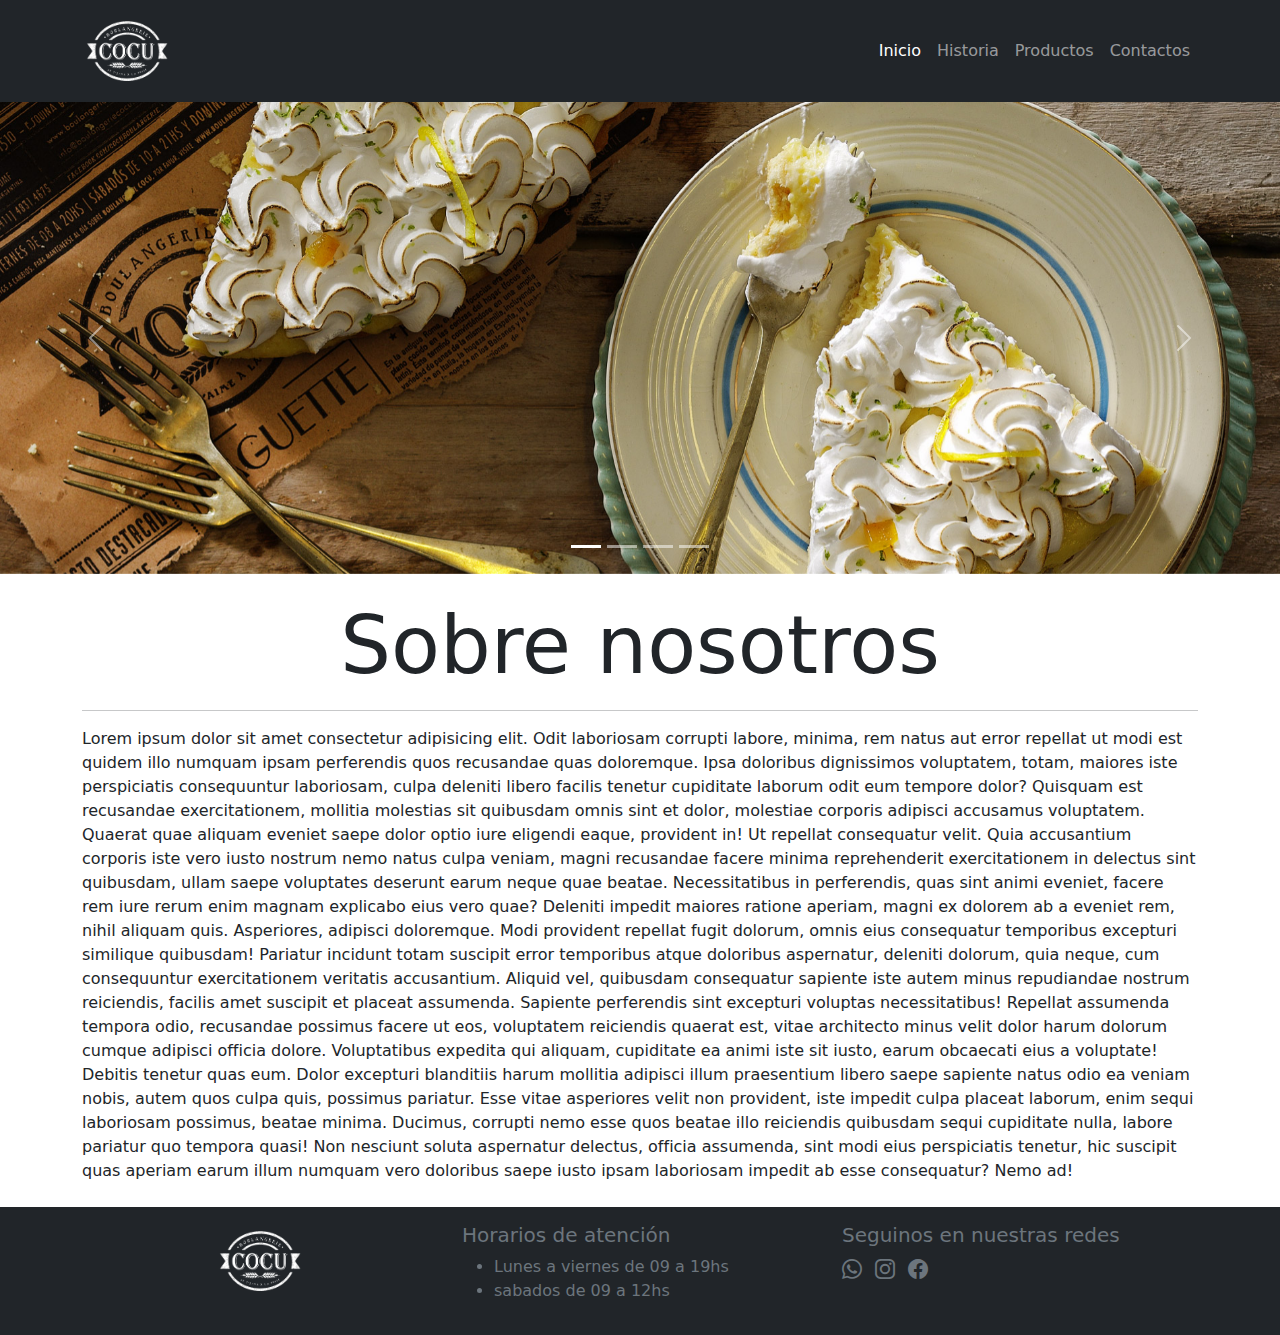
==== index.html @ d389c7b5 "agregamos la estructura principal de la panaderia cocu" ====
<!DOCTYPE html>
<html lang="es">
  <head>
    <meta charset="UTF-8" />
    <meta http-equiv="X-UA-Compatible" content="IE=edge" />
    <meta name="viewport" content="width=device-width, initial-scale=1.0" />
    <meta name="description" content="panaderia con productos artesanales" />
    <meta name="author" content="Arias Emilse" />
    <meta name="keywords" content="facturas, pan, pan dulce" />
    <link rel="stylesheet" href="./css/bootstrap.min.css" />
    <link
      rel="stylesheet"
      href="https://cdn.jsdelivr.net/npm/bootstrap-icons@1.10.2/font/bootstrap-icons.css"
    />
    <link rel="stylesheet" href="./css/style.css" />
    <title>Panaderia cocu</title>
  </head>
  <body>
    <header>
      <nav class="navbar navbar-expand-lg bg-dark navbar-dark">
        <div class="container">
          <a class="navbar-brand" href="index.html">
            <img
              src="./img/cocu_logo-450.png"
              alt="logo panaderia cocu"
              width="90px"
            />
          </a>
          <button
            class="navbar-toggler"
            type="button"
            data-bs-toggle="collapse"
            data-bs-target="#navbarSupportedContent"
            aria-controls="navbarSupportedContent"
            aria-expanded="false"
            aria-label="Toggle navigation"
          >
            <span class="navbar-toggler-icon"></span>
          </button>
          <div class="collapse navbar-collapse" id="navbarSupportedContent">
            <ul class="navbar-nav ms-auto mb-2 mb-lg-0">
              <li class="nav-item">
                <a class="nav-link active" aria-current="page" href="index.html"
                  >Inicio</a
                >
              </li>
              <li class="nav-item">
                <a class="nav-link" href="./pages/historia.html">Historia</a>
              </li>
              <li class="nav-item">
                <a class="nav-link" href="./pages/productos.html">Productos</a>
              </li>
              <li class="nav-item">
                <a class="nav-link" href="./pages/contacto.html">Contactos</a>
              </li>
            </ul>
          </div>
        </div>
      </nav>
    </header>
    <main>
      <section id="carouselProductos" class="carousel slide" data-bs-ride="true">
        <div class="carousel-indicators">
          <button type="button" data-bs-target="#carouselProductos" data-bs-slide-to="0" class="active" aria-current="true" aria-label="Slide 1"></button>
          <button type="button" data-bs-target="#carouselProductos" data-bs-slide-to="1" aria-label="Slide 2"></button>
          <button type="button" data-bs-target="#carouselProductos" data-bs-slide-to="2" aria-label="Slide 3"></button>
          <button type="button" data-bs-target="#carouselProductos" data-bs-slide-to="3" aria-label="Slide 4"></button>
        </div>
        <div class="carousel-inner">
          <div class="carousel-item active">
            <img src="./img/slider_201603_lemonpie.jpg" class="d-block w-100 banner-responsive" alt="lemon pie">
          </div>
          <div class="carousel-item">
            <img src="./img/slider_201603_painchoco.jpg" class="d-block w-100 banner-responsive" alt="Facturas">
          </div>
          <div class="carousel-item">
            <img src="./img/slider_201603_sandwich.jpg" class="d-block w-100 banner-responsive" alt="sandwich">
          </div>
          <div class="carousel-item">
            <img src="./img/slider_201603_painchoco.jpg" class="d-block w-100 banner-responsive" alt="facturas">
          </div>
        </div>
        <button class="carousel-control-prev" type="button" data-bs-target="#carouselProductos" data-bs-slide="prev">
          <span class="carousel-control-prev-icon" aria-hidden="true"></span>
          <span class="visually-hidden">Previous</span>
        </button>
        <button class="carousel-control-next" type="button" data-bs-target="#carouselProductos" data-bs-slide="next">
          <span class="carousel-control-next-icon" aria-hidden="true"></span>
          <span class="visually-hidden">Next</span>
        </button>
      </section>
    <section class="container my-4">
      <h1 class="display-1 text-center">Sobre nosotros</h1>
      <hr>
      <p>Lorem ipsum dolor sit amet consectetur adipisicing elit. Odit laboriosam corrupti labore, minima, rem natus aut error repellat ut modi est quidem illo numquam ipsam perferendis quos recusandae quas doloremque. Ipsa doloribus dignissimos voluptatem, totam, maiores iste perspiciatis consequuntur laboriosam, culpa deleniti libero facilis tenetur cupiditate laborum odit eum tempore dolor? Quisquam est recusandae exercitationem, mollitia molestias sit quibusdam omnis sint et dolor, molestiae corporis adipisci accusamus voluptatem. Quaerat quae aliquam eveniet saepe dolor optio iure eligendi eaque, provident in! Ut repellat consequatur velit. Quia accusantium corporis iste vero iusto nostrum nemo natus culpa veniam, magni recusandae facere minima reprehenderit exercitationem in delectus sint quibusdam, ullam saepe voluptates deserunt earum neque quae beatae. Necessitatibus in perferendis, quas sint animi eveniet, facere rem iure rerum enim magnam explicabo eius vero quae? Deleniti impedit maiores ratione aperiam, magni ex dolorem ab a eveniet rem, nihil aliquam quis. Asperiores, adipisci doloremque. Modi provident repellat fugit dolorum, omnis eius consequatur temporibus excepturi similique quibusdam! Pariatur incidunt totam suscipit error temporibus atque doloribus aspernatur, deleniti dolorum, quia neque, cum consequuntur exercitationem veritatis accusantium. Aliquid vel, quibusdam consequatur sapiente iste autem minus repudiandae nostrum reiciendis, facilis amet suscipit et placeat assumenda. Sapiente perferendis sint excepturi voluptas necessitatibus! Repellat assumenda tempora odio, recusandae possimus facere ut eos, voluptatem reiciendis quaerat est, vitae architecto minus velit dolor harum dolorum cumque adipisci officia dolore. Voluptatibus expedita qui aliquam, cupiditate ea animi iste sit iusto, earum obcaecati eius a voluptate! Debitis tenetur quas eum. Dolor excepturi blanditiis harum mollitia adipisci illum praesentium libero saepe sapiente natus odio ea veniam nobis, autem quos culpa quis, possimus pariatur. Esse vitae asperiores velit non provident, iste impedit culpa placeat laborum, enim sequi laboriosam possimus, beatae minima. Ducimus, corrupti nemo esse quos beatae illo reiciendis quibusdam sequi cupiditate nulla, labore pariatur quo tempora quasi! Non nesciunt soluta aspernatur delectus, officia assumenda, sint modi eius perspiciatis tenetur, hic suscipit quas aperiam earum illum numquam vero doloribus saepe iusto ipsam laboriosam impedit ab esse consequatur? Nemo ad!</p>
    </section>
    </main>
    <footer class="bg-dark text-secondary py-3">
      <section class="container">
        <article class="row">
          <aside class=" col-md-4 text-center">
            <img
              src="./img/cocu_logo-450.png"
              width="90px"
              alt="logo panaderia cocu"
            />
          </aside>
          <aside class=" col-md-4">
            <h5>Horarios de atención</h5>
            <ul>
              <li>Lunes a viernes de 09 a 19hs</li>
              <li>sabados de 09 a 12hs</li>
            </ul>
          </aside>
          <aside class=" col-md-4">
            <h5>Seguinos en nuestras redes</h5>
            <div class="text-center text-md-start">
              <a href="./pages/error404.html" class="text-secondary"
                ><i class="bi bi-whatsapp fs-5"></i
              ></a>
              <a href="./pages/error404.html" class="text-secondary mx-2">
                <i class="bi bi-instagram fs-5"></i
              ></a>
              <a href="./pages/error404.html" class="text-secondary">
                <i class="bi bi-facebook fs-5"></i
              ></a>
            </div>
          </aside>
        </article>
      </section>
    </footer>
    <script src="./js/bootstrap.min.js"></script>
  </body>
</html>
---- css/style.css ----
body{
    display: flex;
    flex-direction: column;
    min-height: 100vh;
}

main{
    flex-grow: 1;
}

.imgDetalleProducto{
    width: 50%;
}

@media all and (max-width: 767px){
    .banner-responsive{
        height: 250px;
        object-fit: cover;
    }
    
    .imgDetalleProducto{
        width: 100%;
        margin-bottom: 3px;
    }
}
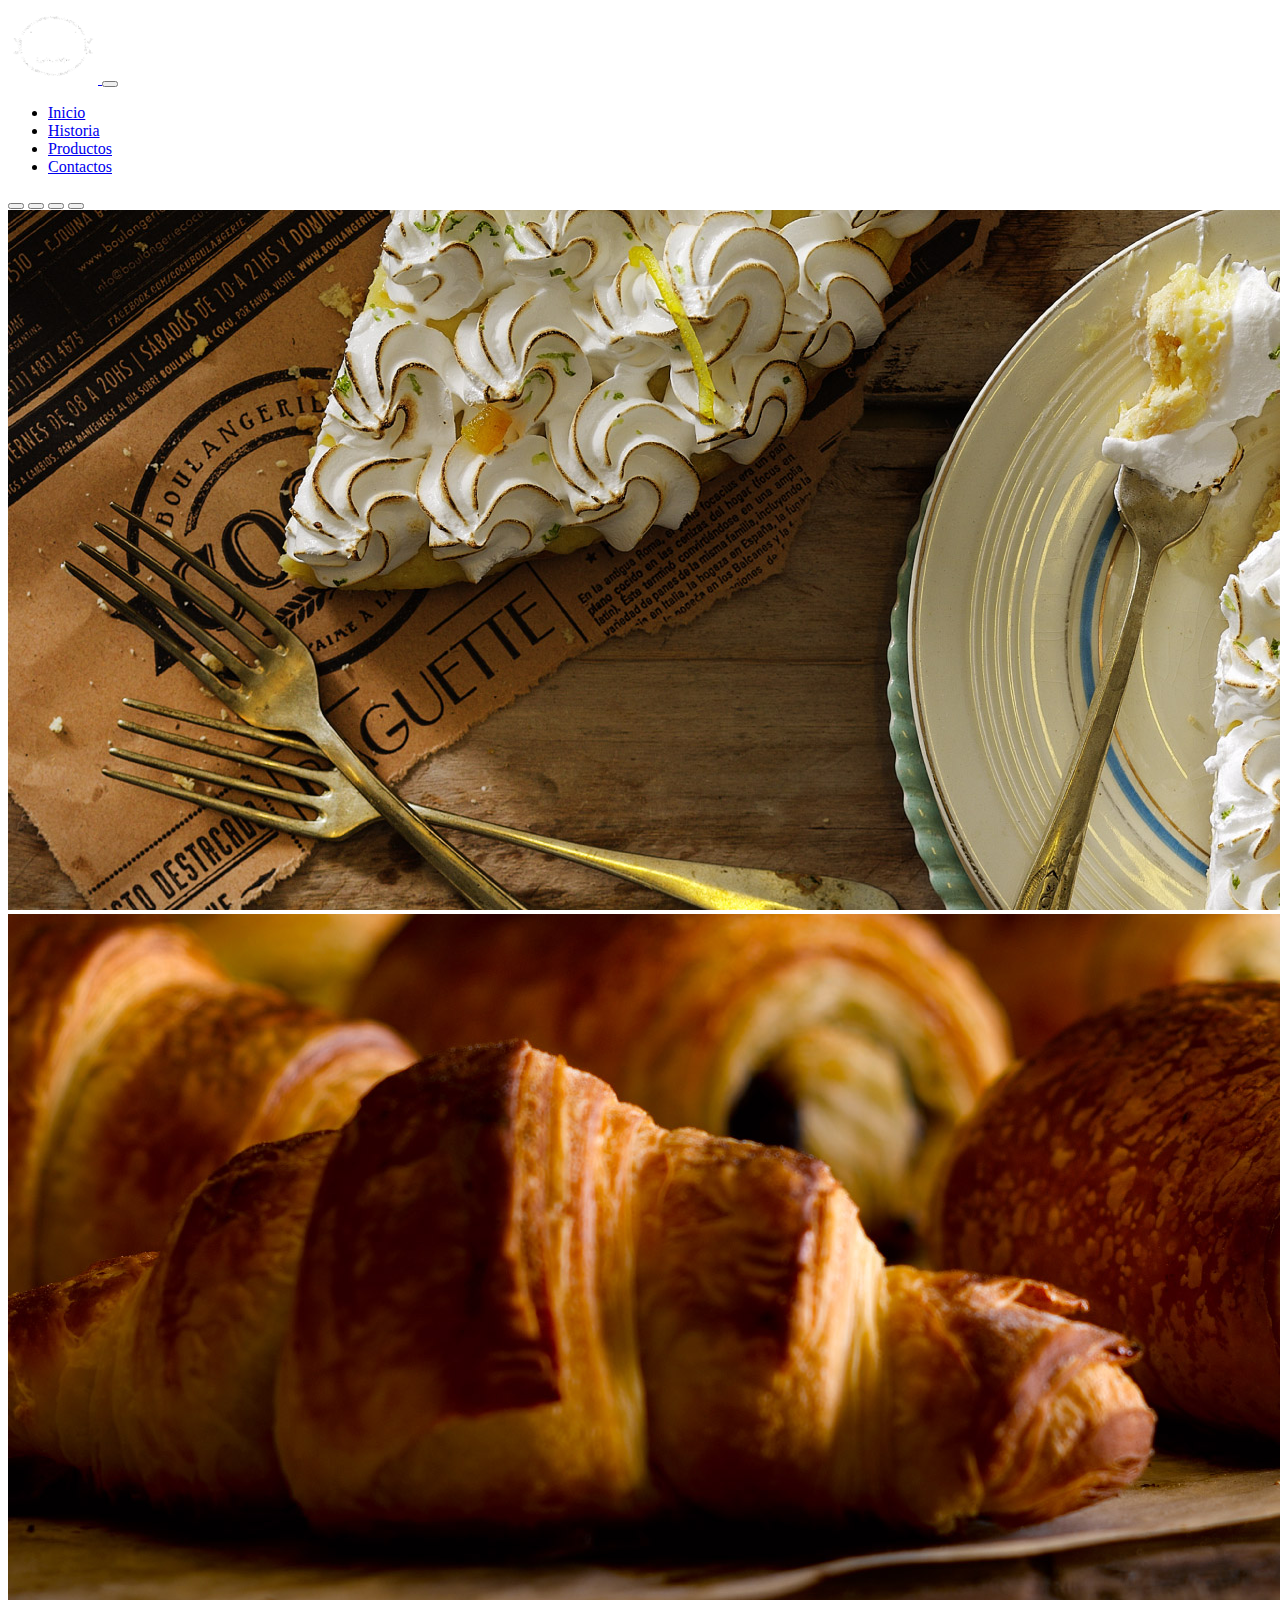
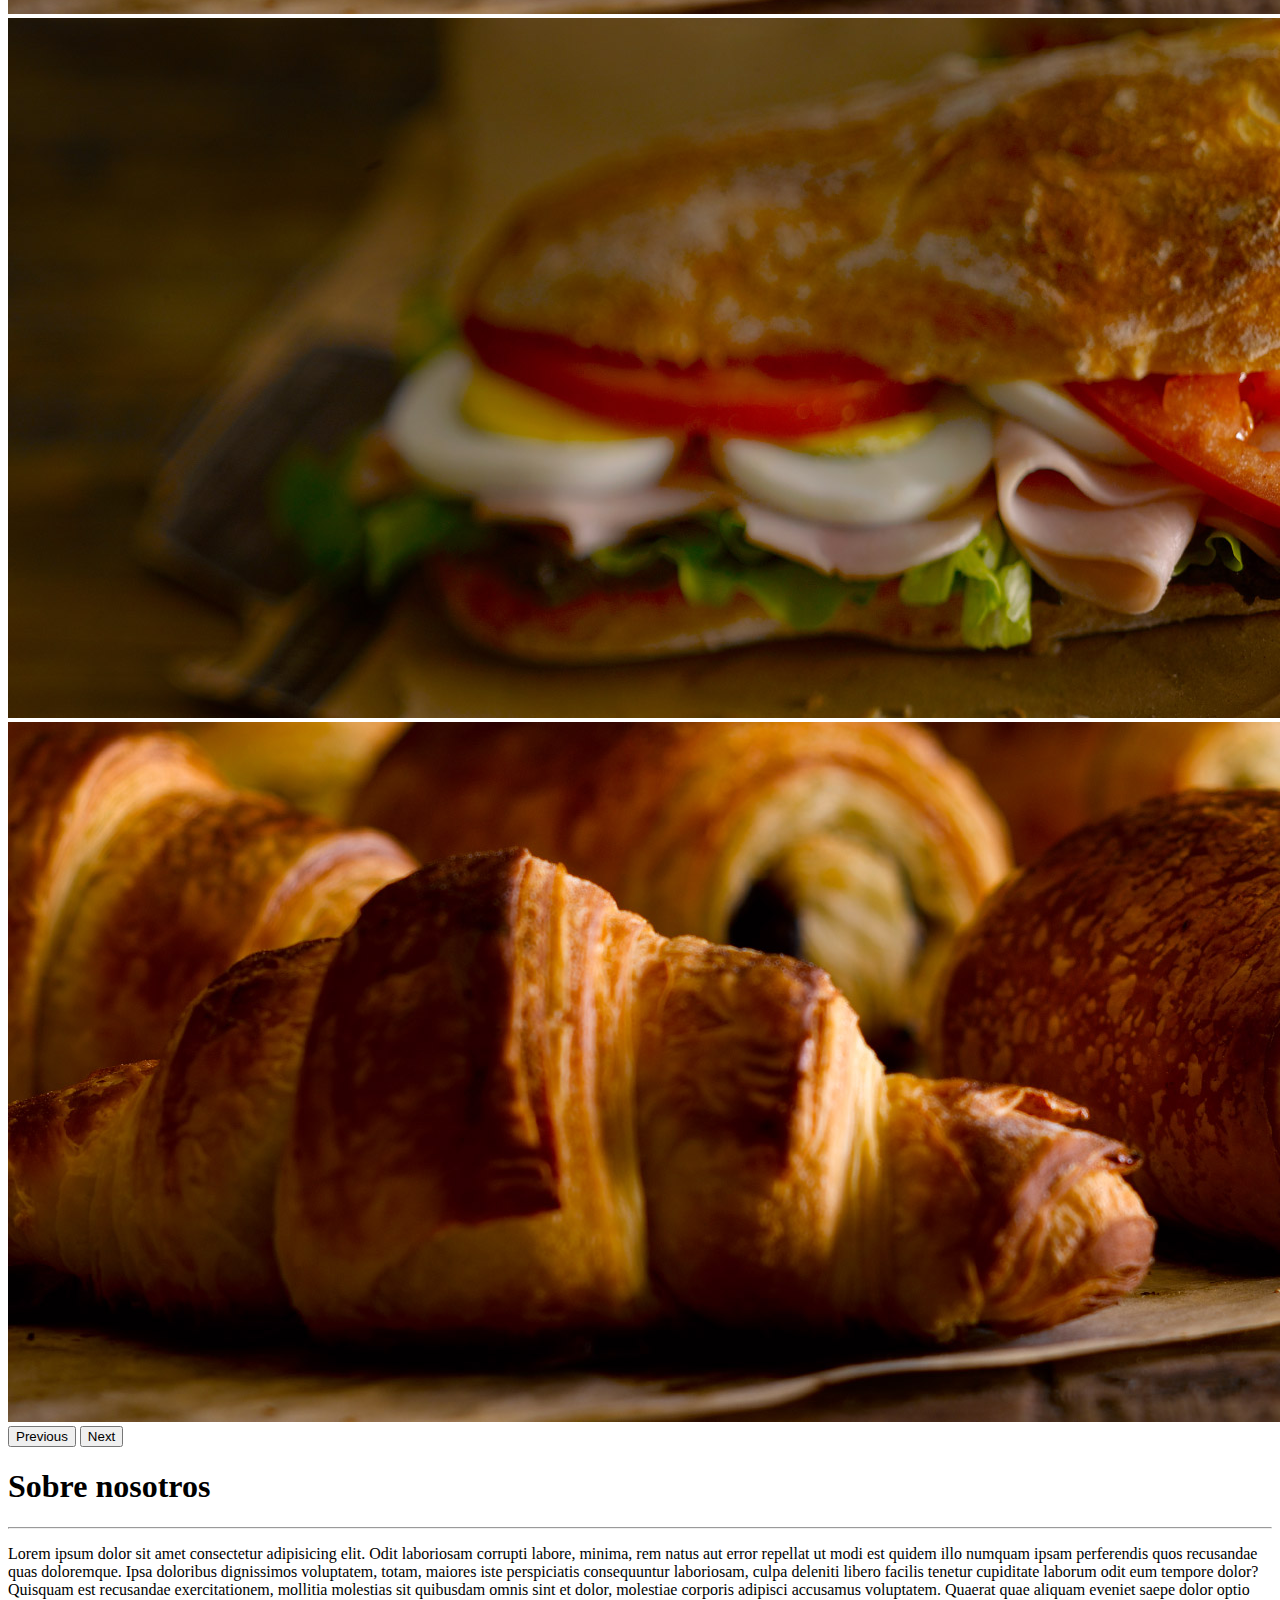
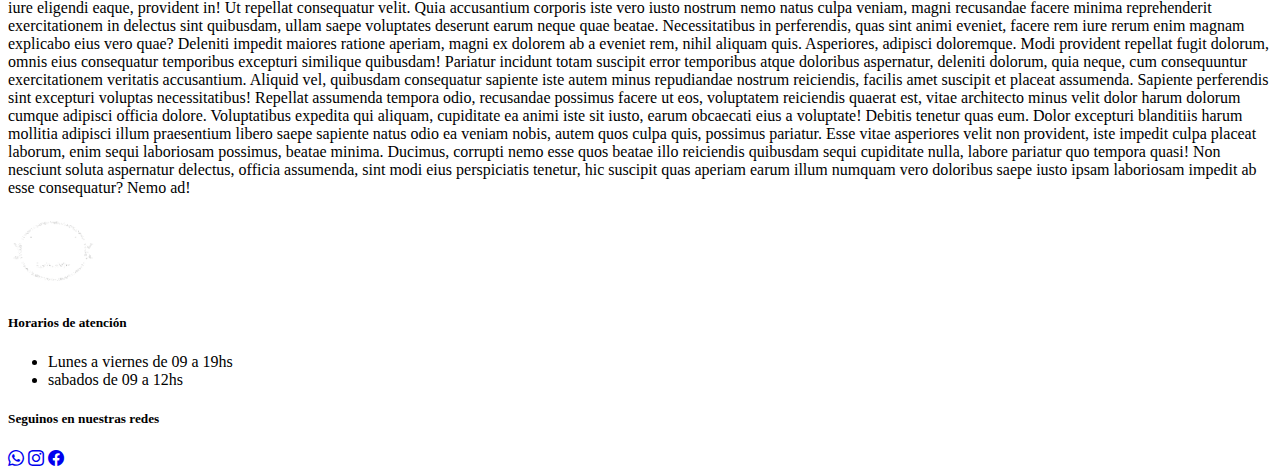
==== commit 8123f208: "agregamos la libreria de boostrap actualiazada y el atributo tema oscuro" ====
--- a/index.html
+++ b/index.html
@@ -1,13 +1,18 @@
 <!DOCTYPE html>
-<html lang="es">
+<html lang="es" data-bs-theme="dark">
   <head>
     <meta charset="UTF-8" />
     <meta http-equiv="X-UA-Compatible" content="IE=edge" />
     <meta name="viewport" content="width=device-width, initial-scale=1.0" />
     <meta name="description" content="panaderia con productos artesanales" />
-    <meta name="author" content="Arias Emilse" />
+    <meta name="author" content="Tadeo Muñoz" />
     <meta name="keywords" content="facturas, pan, pan dulce" />
-    <link rel="stylesheet" href="./css/bootstrap.min.css" />
+    <link
+      href="https://cdn.jsdelivr.net/npm/bootstrap@5.3.0-alpha1/dist/css/bootstrap.min.css"
+      rel="stylesheet"
+      integrity="sha384-GLhlTQ8iRABdZLl6O3oVMWSktQOp6b7In1Zl3/Jr59b6EGGoI1aFkw7cmDA6j6gD"
+      crossorigin="anonymous"
+    />
     <link
       rel="stylesheet"
       href="https://cdn.jsdelivr.net/npm/bootstrap-icons@1.10.2/font/bootstrap-icons.css"
@@ -59,60 +64,151 @@
       </nav>
     </header>
     <main>
-      <section id="carouselProductos" class="carousel slide" data-bs-ride="true">
+      <section
+        id="carouselProductos"
+        class="carousel slide"
+        data-bs-ride="true"
+      >
         <div class="carousel-indicators">
-          <button type="button" data-bs-target="#carouselProductos" data-bs-slide-to="0" class="active" aria-current="true" aria-label="Slide 1"></button>
-          <button type="button" data-bs-target="#carouselProductos" data-bs-slide-to="1" aria-label="Slide 2"></button>
-          <button type="button" data-bs-target="#carouselProductos" data-bs-slide-to="2" aria-label="Slide 3"></button>
-          <button type="button" data-bs-target="#carouselProductos" data-bs-slide-to="3" aria-label="Slide 4"></button>
+          <button
+            type="button"
+            data-bs-target="#carouselProductos"
+            data-bs-slide-to="0"
+            class="active"
+            aria-current="true"
+            aria-label="Slide 1"
+          ></button>
+          <button
+            type="button"
+            data-bs-target="#carouselProductos"
+            data-bs-slide-to="1"
+            aria-label="Slide 2"
+          ></button>
+          <button
+            type="button"
+            data-bs-target="#carouselProductos"
+            data-bs-slide-to="2"
+            aria-label="Slide 3"
+          ></button>
+          <button
+            type="button"
+            data-bs-target="#carouselProductos"
+            data-bs-slide-to="3"
+            aria-label="Slide 4"
+          ></button>
         </div>
         <div class="carousel-inner">
           <div class="carousel-item active">
-            <img src="./img/slider_201603_lemonpie.jpg" class="d-block w-100 banner-responsive" alt="lemon pie">
+            <img
+              src="./img/slider_201603_lemonpie.jpg"
+              class="d-block w-100 banner-responsive"
+              alt="lemon pie"
+            />
           </div>
           <div class="carousel-item">
-            <img src="./img/slider_201603_painchoco.jpg" class="d-block w-100 banner-responsive" alt="Facturas">
+            <img
+              src="./img/slider_201603_painchoco.jpg"
+              class="d-block w-100 banner-responsive"
+              alt="Facturas"
+            />
           </div>
           <div class="carousel-item">
-            <img src="./img/slider_201603_sandwich.jpg" class="d-block w-100 banner-responsive" alt="sandwich">
+            <img
+              src="./img/slider_201603_sandwich.jpg"
+              class="d-block w-100 banner-responsive"
+              alt="sandwich"
+            />
           </div>
           <div class="carousel-item">
-            <img src="./img/slider_201603_painchoco.jpg" class="d-block w-100 banner-responsive" alt="facturas">
+            <img
+              src="./img/slider_201603_painchoco.jpg"
+              class="d-block w-100 banner-responsive"
+              alt="facturas"
+            />
           </div>
         </div>
-        <button class="carousel-control-prev" type="button" data-bs-target="#carouselProductos" data-bs-slide="prev">
+        <button
+          class="carousel-control-prev"
+          type="button"
+          data-bs-target="#carouselProductos"
+          data-bs-slide="prev"
+        >
           <span class="carousel-control-prev-icon" aria-hidden="true"></span>
           <span class="visually-hidden">Previous</span>
         </button>
-        <button class="carousel-control-next" type="button" data-bs-target="#carouselProductos" data-bs-slide="next">
+        <button
+          class="carousel-control-next"
+          type="button"
+          data-bs-target="#carouselProductos"
+          data-bs-slide="next"
+        >
           <span class="carousel-control-next-icon" aria-hidden="true"></span>
           <span class="visually-hidden">Next</span>
         </button>
       </section>
-    <section class="container my-4">
-      <h1 class="display-1 text-center">Sobre nosotros</h1>
-      <hr>
-      <p>Lorem ipsum dolor sit amet consectetur adipisicing elit. Odit laboriosam corrupti labore, minima, rem natus aut error repellat ut modi est quidem illo numquam ipsam perferendis quos recusandae quas doloremque. Ipsa doloribus dignissimos voluptatem, totam, maiores iste perspiciatis consequuntur laboriosam, culpa deleniti libero facilis tenetur cupiditate laborum odit eum tempore dolor? Quisquam est recusandae exercitationem, mollitia molestias sit quibusdam omnis sint et dolor, molestiae corporis adipisci accusamus voluptatem. Quaerat quae aliquam eveniet saepe dolor optio iure eligendi eaque, provident in! Ut repellat consequatur velit. Quia accusantium corporis iste vero iusto nostrum nemo natus culpa veniam, magni recusandae facere minima reprehenderit exercitationem in delectus sint quibusdam, ullam saepe voluptates deserunt earum neque quae beatae. Necessitatibus in perferendis, quas sint animi eveniet, facere rem iure rerum enim magnam explicabo eius vero quae? Deleniti impedit maiores ratione aperiam, magni ex dolorem ab a eveniet rem, nihil aliquam quis. Asperiores, adipisci doloremque. Modi provident repellat fugit dolorum, omnis eius consequatur temporibus excepturi similique quibusdam! Pariatur incidunt totam suscipit error temporibus atque doloribus aspernatur, deleniti dolorum, quia neque, cum consequuntur exercitationem veritatis accusantium. Aliquid vel, quibusdam consequatur sapiente iste autem minus repudiandae nostrum reiciendis, facilis amet suscipit et placeat assumenda. Sapiente perferendis sint excepturi voluptas necessitatibus! Repellat assumenda tempora odio, recusandae possimus facere ut eos, voluptatem reiciendis quaerat est, vitae architecto minus velit dolor harum dolorum cumque adipisci officia dolore. Voluptatibus expedita qui aliquam, cupiditate ea animi iste sit iusto, earum obcaecati eius a voluptate! Debitis tenetur quas eum. Dolor excepturi blanditiis harum mollitia adipisci illum praesentium libero saepe sapiente natus odio ea veniam nobis, autem quos culpa quis, possimus pariatur. Esse vitae asperiores velit non provident, iste impedit culpa placeat laborum, enim sequi laboriosam possimus, beatae minima. Ducimus, corrupti nemo esse quos beatae illo reiciendis quibusdam sequi cupiditate nulla, labore pariatur quo tempora quasi! Non nesciunt soluta aspernatur delectus, officia assumenda, sint modi eius perspiciatis tenetur, hic suscipit quas aperiam earum illum numquam vero doloribus saepe iusto ipsam laboriosam impedit ab esse consequatur? Nemo ad!</p>
-    </section>
+      <section class="container my-4">
+        <h1 class="display-1 text-center">Sobre nosotros</h1>
+        <hr />
+        <p>
+          Lorem ipsum dolor sit amet consectetur adipisicing elit. Odit
+          laboriosam corrupti labore, minima, rem natus aut error repellat ut
+          modi est quidem illo numquam ipsam perferendis quos recusandae quas
+          doloremque. Ipsa doloribus dignissimos voluptatem, totam, maiores iste
+          perspiciatis consequuntur laboriosam, culpa deleniti libero facilis
+          tenetur cupiditate laborum odit eum tempore dolor? Quisquam est
+          recusandae exercitationem, mollitia molestias sit quibusdam omnis sint
+          et dolor, molestiae corporis adipisci accusamus voluptatem. Quaerat
+          quae aliquam eveniet saepe dolor optio iure eligendi eaque, provident
+          in! Ut repellat consequatur velit. Quia accusantium corporis iste vero
+          iusto nostrum nemo natus culpa veniam, magni recusandae facere minima
+          reprehenderit exercitationem in delectus sint quibusdam, ullam saepe
+          voluptates deserunt earum neque quae beatae. Necessitatibus in
+          perferendis, quas sint animi eveniet, facere rem iure rerum enim
+          magnam explicabo eius vero quae? Deleniti impedit maiores ratione
+          aperiam, magni ex dolorem ab a eveniet rem, nihil aliquam quis.
+          Asperiores, adipisci doloremque. Modi provident repellat fugit
+          dolorum, omnis eius consequatur temporibus excepturi similique
+          quibusdam! Pariatur incidunt totam suscipit error temporibus atque
+          doloribus aspernatur, deleniti dolorum, quia neque, cum consequuntur
+          exercitationem veritatis accusantium. Aliquid vel, quibusdam
+          consequatur sapiente iste autem minus repudiandae nostrum reiciendis,
+          facilis amet suscipit et placeat assumenda. Sapiente perferendis sint
+          excepturi voluptas necessitatibus! Repellat assumenda tempora odio,
+          recusandae possimus facere ut eos, voluptatem reiciendis quaerat est,
+          vitae architecto minus velit dolor harum dolorum cumque adipisci
+          officia dolore. Voluptatibus expedita qui aliquam, cupiditate ea animi
+          iste sit iusto, earum obcaecati eius a voluptate! Debitis tenetur quas
+          eum. Dolor excepturi blanditiis harum mollitia adipisci illum
+          praesentium libero saepe sapiente natus odio ea veniam nobis, autem
+          quos culpa quis, possimus pariatur. Esse vitae asperiores velit non
+          provident, iste impedit culpa placeat laborum, enim sequi laboriosam
+          possimus, beatae minima. Ducimus, corrupti nemo esse quos beatae illo
+          reiciendis quibusdam sequi cupiditate nulla, labore pariatur quo
+          tempora quasi! Non nesciunt soluta aspernatur delectus, officia
+          assumenda, sint modi eius perspiciatis tenetur, hic suscipit quas
+          aperiam earum illum numquam vero doloribus saepe iusto ipsam
+          laboriosam impedit ab esse consequatur? Nemo ad!
+        </p>
+      </section>
     </main>
     <footer class="bg-dark text-secondary py-3">
       <section class="container">
         <article class="row">
-          <aside class=" col-md-4 text-center">
+          <aside class="col-md-4 text-center">
             <img
               src="./img/cocu_logo-450.png"
               width="90px"
               alt="logo panaderia cocu"
             />
           </aside>
-          <aside class=" col-md-4">
+          <aside class="col-md-4">
             <h5>Horarios de atención</h5>
             <ul>
               <li>Lunes a viernes de 09 a 19hs</li>
               <li>sabados de 09 a 12hs</li>
             </ul>
           </aside>
-          <aside class=" col-md-4">
+          <aside class="col-md-4">
             <h5>Seguinos en nuestras redes</h5>
             <div class="text-center text-md-start">
               <a href="./pages/error404.html" class="text-secondary"
@@ -129,6 +225,10 @@
         </article>
       </section>
     </footer>
-    <script src="./js/bootstrap.min.js"></script>
+    <script
+      src="https://cdn.jsdelivr.net/npm/bootstrap@5.3.0-alpha1/dist/js/bootstrap.bundle.min.js"
+      integrity="sha384-w76AqPfDkMBDXo30jS1Sgez6pr3x5MlQ1ZAGC+nuZB+EYdgRZgiwxhTBTkF7CXvN"
+      crossorigin="anonymous"
+    ></script>
   </body>
 </html>
